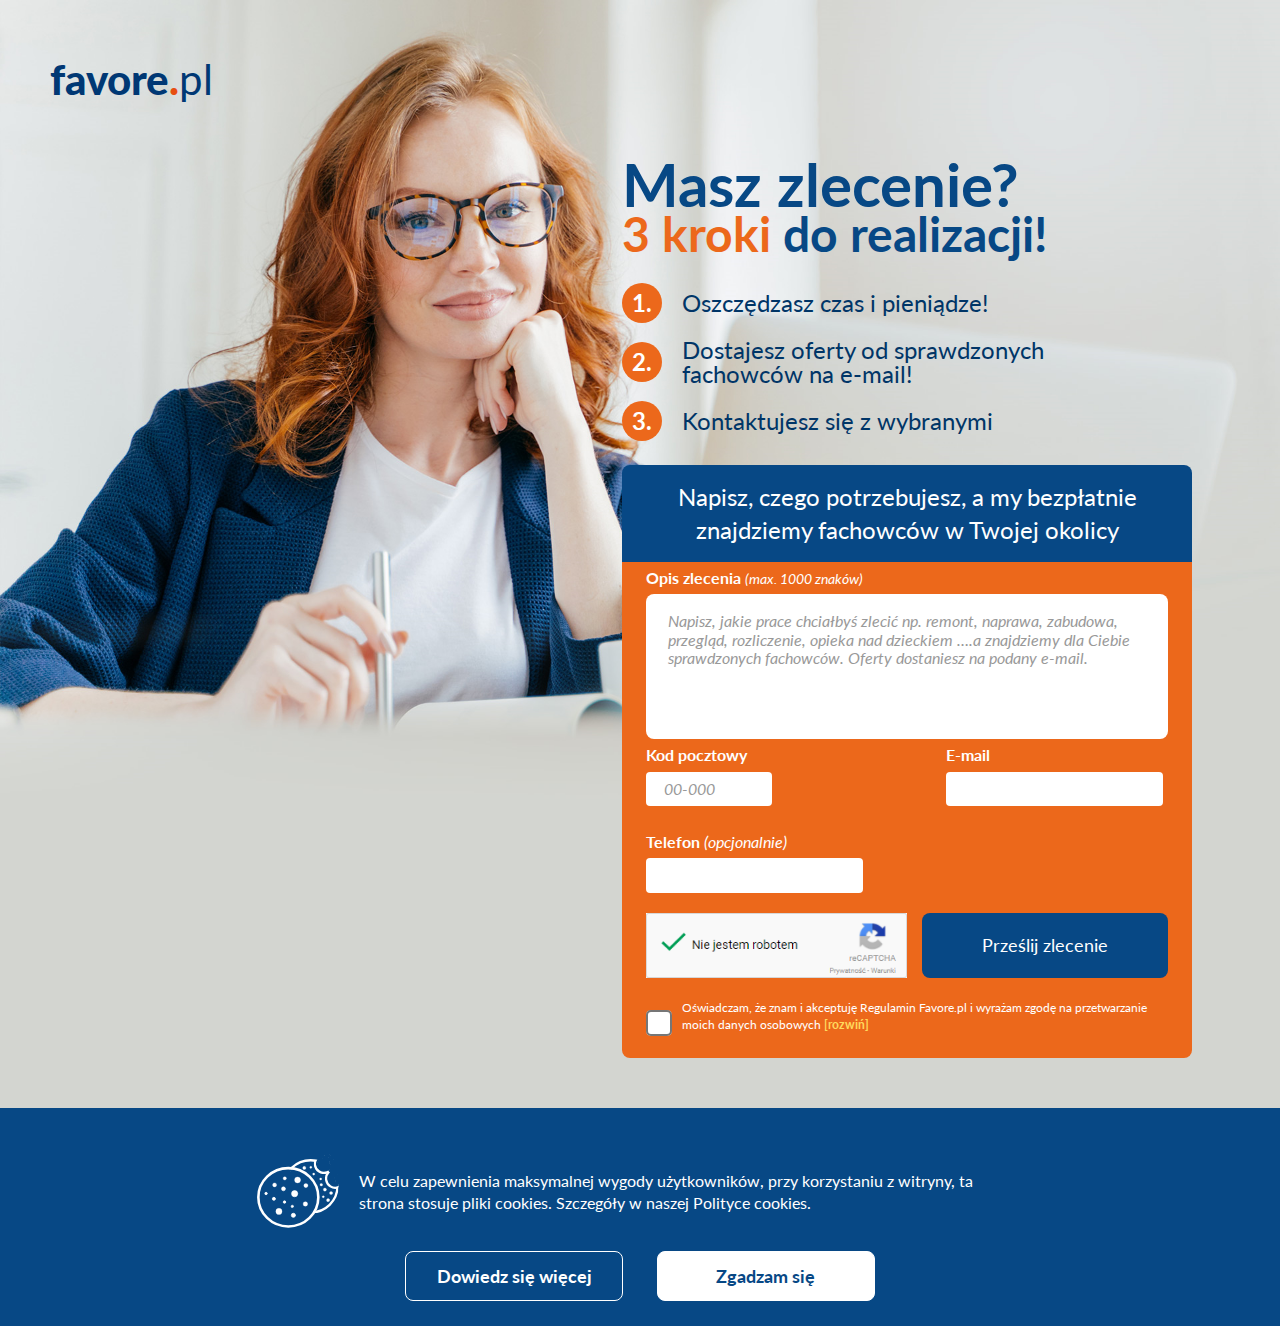
==== index.html @ f9d9acee "Initial commit" ====
<!doctype html>
<html class="no-js" lang="en">

<head>
  <meta charset="utf-8">
  <title></title>
  <meta name="description" content="">
  <meta name="viewport" content="width=device-width, initial-scale=1">

  <meta property="og:title" content="">
  <meta property="og:type" content="">
  <meta property="og:url" content="">
  <meta property="og:image" content="">

  <link rel="manifest" href="site.webmanifest">
  <link rel="apple-touch-icon" href="icon.png">
  <!-- Place favicon.ico in the root directory -->

  <link rel="stylesheet" href="css/normalize.css">
  <link rel="stylesheet" href="css/main.css">
  <link rel="stylesheet" href="css/custom.css">
  <link rel="stylesheet" href="css/cookies.css">
  <link rel="stylesheet" href="css/form.css">
  <link rel="stylesheet" href="css/flex.css">
  <link rel="preconnect" href="https://fonts.googleapis.com">
  <link rel="preconnect" href="https://fonts.gstatic.com" crossorigin>
  <link href="https://fonts.googleapis.com/css2?family=Lato:ital,wght@0,400;0,700;0,900;1,400&display=swap" rel="stylesheet"><meta name="theme-color" content="#fafafa">
</head>

<body>
  <div class="container">
  <div class="logo">
    <span class="logo-text"><span class="logo-bold">favore<span class="logo--dot">.</span></span>pl</span>
  </div>
  <main>
    <div class="header">
        <h1>Masz zlecenie?</h1>
        <p><span class="header--span">3&nbsp;kroki</span> do realizacji!</p>
        <ol>
          <li>Oszczędzasz czas i pieniądze!</li>
          <li>Dostajesz oferty od sprawdzonych fachowców na e-mail!</li>
          <li>Kontaktujesz się z wybranymi</li>
        </ol>
    </div>
    <div class="content">
      <header>
        <p>Napisz, czego potrzebujesz, a my bezpłatnie znajdziemy fachowców w Twojej okolicy</p>
      </header>
      <form action="order.html" id=order_form>
        <label class="bold" for="description">Opis zlecenia <span class="note s-14">(max. 1000 znaków)</span></label>
        <textarea id="description" required maxlength="1000" name="description" cols='100' rows="7" placeholder="Napisz, jakie prace chciałbyś zlecić np. remont, naprawa, zabudowa, przegląd, rozliczenie, opieka nad dzieckiem ….a znajdziemy dla Ciebie sprawdzonych fachowców. Oferty dostaniesz na podany e-mail."></textarea>
        <div class="form--row">
        <div class="input--flex postal bold">
          <label for="postal_code">Kod pocztowy</label>
          <input id="postal" required name="postal_code" maxlength="6" type="text" pattern="[0-9]{2}-[0-9]{3}" placeholder="00-000">
        </div>
        <div class="input--flex bold">
          <label for="email">E-mail</label>
          <input id="email" required name="email" pattern=".+@.+">
        </div>
        <div class="input--flex bold">
          <label for="phone">Telefon <span class="note s-16">(opcjonalnie)</span></label>
          <input id="phone" name="phone" type="tel" maxlength="15" pattern="\+[0-9]{2}-[0-9]{3}-[0-9]{3}-[0-9]{3}">
        </div>
      </div>
      <div class="form--row confirm">
          <img class="captcha" src="./img/img2.png">
          <button id="submit_button" type="submit" class="submit" onclick="Validate()">Prześlij zlecenie</button>
        </div>
          <div class="input--checkbox">
          <div>
            <label id="terms" for="terms">Oświadczam, że znam i akceptuję Regulamin Favore.pl i wyrażam zgodę na przetwarzanie moich danych osobowych </label>
            <span id="more" class="more bold">[rozwiń]</span>
          </div>
          <input id="terms_accept" name="terms" type="checkbox" required onclick="Terms_accept()">
        </div>
      </form>
    </div>
  </main>

  </div>
<div class="cookies" id="cookies">
  <div class="cookies--content">
    <img src="./img/rysunek.svg">
  <p>W celu zapewnienia maksymalnej wygody użytkowników, przy korzystaniu z witryny, ta strona stosuje pliki cookies. Szczegóły w naszej Polityce cookies.</p>
    
  </div>
  <div class="cookies--content-buttons">
      <button class="cookies--buttons-more">Dowiedz się więcej</button>
      <button class="cookies--buttons-agree" onclick="Hide_cookies()">Zgadzam się</button>
    </div>
  </div>
</div>

  <script src="js/vendor/modernizr-3.11.2.min.js"></script>
  <script src="js/plugins.js"></script>
  <script src="js/main.js"></script>

  <!-- Google Analytics: change UA-XXXXX-Y to be your site's ID. -->
  <script>
    window.ga = function () { ga.q.push(arguments) }; ga.q = []; ga.l = +new Date;
    ga('create', 'UA-XXXXX-Y', 'auto'); ga('set', 'anonymizeIp', true); ga('set', 'transport', 'beacon'); ga('send', 'pageview')
  </script>
  <script src="https://www.google-analytics.com/analytics.js" async></script>
  <!-- hide cookies -->
  <script>
    function Hide_cookies(){
      document.querySelector("#cookies").classList.add("hidden")
    }
    </script>
    <!-- show more info -->
    <script>
      more = document.querySelector("#more");
      terms = document.querySelector("#terms")
      terms_old = terms.innerText
      more.addEventListener("click",function(){
        if(more.innerText=="[rozwiń]"){
          terms.innerText="Oświadczam, że znam i akceptuję Regulamin Favore.pl i wyrażam zgodę na przetwarzanie moich danych osobowych w celu korzystania z Serwisu favore.pl oraz dla wypełnienia prawnie usprawiedliwionych celów realizowanych przez Favore.pl Sp. z o.o. albo odbiorców danych zgodnie z Polityką Prywatności. Administratorem danych osobowych jest Favore.pl Sp. z o.o. z siedzibą w Warszawie przy ul. Wawrzyszewska 11 lok. 6. Twoje dane osobowe będą przetwarzane w szczególności w celu wykonania Umowy zawartej z Tobą na podstawie Regulaminu, w tym do umożliwienia świadczenia usługi drogą elektroniczną oraz pełnego korzystania z serwisu favore.pl, w tym dodawania i publikowania zapytań/zleceń do Dostawców interesujących Cię usług i produktów oraz kontaktowania Cię z nimi. Gwarantujemy spełnienie wszystkich Twoich praw wynikających z ogólnego rozporządzenia o ochronie danych, tj. prawo dostępu, sprostowania oraz usunięcia Twoich danych, ograniczenia ich przetwarzania, prawo do ich przenoszenia, niepodlegania zautomatyzowanemu podejmowaniu decyzji, w tym profilowaniu, a także prawo wyrażenia sprzeciwu wobec przetwarzania Twoich danych osobowych.";
          more.innerText="[zwiń]"
        }else{
          terms.innerText=terms_old;
          more.innerText="[rozwiń]"
        };
      })
    </script>
    <!-- validate form -->
    <script>
      function Terms_accept(){
        const submit = document.querySelector("#submit_button");

        submit.disabled=false
      }
      function ValidatePostalCode(value) {
        return /[0-9]{2}-[0-9]{3}/.test(value);
      }
      function ValidateEmail(value) {
        return /.+@.+/.test(value);
      }
      function Validate(){
        const description = document.querySelector("#description").value;
        const postal = document.querySelector("#postal").value;
        const email = document.querySelector("#email").value;
        const checkbox = document.querySelector("#terms_accept").checked;
  
        if (1<description.length && description.length<1000 && ValidatePostalCode(postal) && ValidateEmail(email) && checkbox) {
          submit.disabled = false
        }
        else return 0;
      }
      

    </script>
</body>

</html>
---- css/main.css ----
/*! HTML5 Boilerplate v8.0.0 | MIT License | https://html5boilerplate.com/ */

/* main.css 2.1.0 | MIT License | https://github.com/h5bp/main.css#readme */
/*
 * What follows is the result of much research on cross-browser styling.
 * Credit left inline and big thanks to Nicolas Gallagher, Jonathan Neal,
 * Kroc Camen, and the H5BP dev community and team.
 */

/* ==========================================================================
   Base styles: opinionated defaults
   ========================================================================== */

html {
  color: #222;
  font-size: 1em;
  line-height: 1.4;
}

/*
 * Remove text-shadow in selection highlight:
 * https://twitter.com/miketaylr/status/12228805301
 *
 * Vendor-prefixed and regular ::selection selectors cannot be combined:
 * https://stackoverflow.com/a/16982510/7133471
 *
 * Customize the background color to match your design.
 */

::-moz-selection {
  background: #b3d4fc;
  text-shadow: none;
}

::selection {
  background: #b3d4fc;
  text-shadow: none;
}

/*
 * A better looking default horizontal rule
 */

hr {
  display: block;
  height: 1px;
  border: 0;
  border-top: 1px solid #ccc;
  margin: 1em 0;
  padding: 0;
}

/*
 * Remove the gap between audio, canvas, iframes,
 * images, videos and the bottom of their containers:
 * https://github.com/h5bp/html5-boilerplate/issues/440
 */

audio,
canvas,
iframe,
img,
svg,
video {
  vertical-align: middle;
}

/*
 * Remove default fieldset styles.
 */

fieldset {
  border: 0;
  margin: 0;
  padding: 0;
}

/*
 * Allow only vertical resizing of textareas.
 */

textarea {
  resize: vertical;
}

/* ==========================================================================
   Author's custom styles
   ========================================================================== */

/* ==========================================================================
   Helper classes
   ========================================================================== */

/*
 * Hide visually and from screen readers
 */

.hidden,
[hidden] {
  display: none !important;
}

/*
 * Hide only visually, but have it available for screen readers:
 * https://snook.ca/archives/html_and_css/hiding-content-for-accessibility
 *
 * 1. For long content, line feeds are not interpreted as spaces and small width
 *    causes content to wrap 1 word per line:
 *    https://medium.com/@jessebeach/beware-smushed-off-screen-accessible-text-5952a4c2cbfe
 */

.sr-only {
  border: 0;
  clip: rect(0, 0, 0, 0);
  height: 1px;
  margin: -1px;
  overflow: hidden;
  padding: 0;
  position: absolute;
  white-space: nowrap;
  width: 1px;
  /* 1 */
}

/*
 * Extends the .sr-only class to allow the element
 * to be focusable when navigated to via the keyboard:
 * https://www.drupal.org/node/897638
 */

.sr-only.focusable:active,
.sr-only.focusable:focus {
  clip: auto;
  height: auto;
  margin: 0;
  overflow: visible;
  position: static;
  white-space: inherit;
  width: auto;
}

/*
 * Hide visually and from screen readers, but maintain layout
 */

.invisible {
  visibility: hidden;
}

/*
 * Clearfix: contain floats
 *
 * For modern browsers
 * 1. The space content is one way to avoid an Opera bug when the
 *    `contenteditable` attribute is included anywhere else in the document.
 *    Otherwise it causes space to appear at the top and bottom of elements
 *    that receive the `clearfix` class.
 * 2. The use of `table` rather than `block` is only necessary if using
 *    `:before` to contain the top-margins of child elements.
 */

.clearfix::before,
.clearfix::after {
  content: " ";
  display: table;
}

.clearfix::after {
  clear: both;
}

/* ==========================================================================
   EXAMPLE Media Queries for Responsive Design.
   These examples override the primary ('mobile first') styles.
   Modify as content requires.
   ========================================================================== */

@media only screen and (min-width: 35em) {
  /* Style adjustments for viewports that meet the condition */
}

@media print,
  (-webkit-min-device-pixel-ratio: 1.25),
  (min-resolution: 1.25dppx),
  (min-resolution: 120dpi) {
  /* Style adjustments for high resolution devices */
}

/* ==========================================================================
   Print styles.
   Inlined to avoid the additional HTTP request:
   https://www.phpied.com/delay-loading-your-print-css/
   ========================================================================== */

@media print {
  *,
  *::before,
  *::after {
    background: #fff !important;
    color: #000 !important;
    /* Black prints faster */
    box-shadow: none !important;
    text-shadow: none !important;
  }

  a,
  a:visited {
    text-decoration: underline;
  }

  a[href]::after {
    content: " (" attr(href) ")";
  }

  abbr[title]::after {
    content: " (" attr(title) ")";
  }

  /*
   * Don't show links that are fragment identifiers,
   * or use the `javascript:` pseudo protocol
   */
  a[href^="#"]::after,
  a[href^="javascript:"]::after {
    content: "";
  }

  pre {
    white-space: pre-wrap !important;
  }

  pre,
  blockquote {
    border: 1px solid #999;
    page-break-inside: avoid;
  }

  /*
   * Printing Tables:
   * https://web.archive.org/web/20180815150934/http://css-discuss.incutio.com/wiki/Printing_Tables
   */
  thead {
    display: table-header-group;
  }

  tr,
  img {
    page-break-inside: avoid;
  }

  p,
  h2,
  h3 {
    orphans: 3;
    widows: 3;
  }

  h2,
  h3 {
    page-break-after: avoid;
  }
}
---- css/custom.css ----
body {
  font-family: "Lato", sans-serif;
  font-size: 24px;
  background-color: #d3d5d0;
}

.bold {
  font-weight: 700;
}

.logo {
  font-size: 42px;
  color: #003874;
}

.logo .logo-bold {
  font-weight: 900;
}

.logo .logo--dot {
  color: #e74e10;
}

.captcha {
  width: 50%;
}

.header {
  color: #074885;
  line-height: 50px;
}

.header h1,
.header p {
  margin: 0;
  font-weight: 700;
}

.header h1 {
  font-size: 60px;
}

.header p {
  font-size: 48px;
}

.header .header--span {
  color: #ec681b;
}

ol {
  line-height: 24px;
  list-style: none;
  counter-reset: counter;
  padding: 0;
}

ol li {
  margin: 15px 0 0 0;
  counter-increment: counter;
  color: #003567;
  display: -webkit-box;
  display: -ms-flexbox;
  display: flex;
  -webkit-box-orient: horizontal;
  -webkit-box-direction: normal;
      -ms-flex-direction: row;
          flex-direction: row;
  -webkit-box-pack: left;
      -ms-flex-pack: left;
          justify-content: left;
  -webkit-box-align: center;
      -ms-flex-align: center;
          align-items: center;
}

ol li::before {
  margin-right: 20px;
  display: -webkit-box;
  display: -ms-flexbox;
  display: flex;
  -webkit-box-align: center;
      -ms-flex-align: center;
          align-items: center;
  -webkit-box-pack: center;
      -ms-flex-pack: center;
          justify-content: center;
  content: counter(counter) ". ";
  color: white;
  font-weight: 700;
  background-color: #ec681b;
  border-radius: 100%;
  padding: 8px 10px;
}

.content {
  color: white;
}

.content header {
  text-align: center;
  background-color: #074885;
  border-radius: 8px 8px 0 0;
  padding: 15px 20px;
}

.content header p {
  margin: 0;
}
/*# sourceMappingURL=custom.css.map */
---- css/cookies.css ----
.cookies {
  font-size: 16px;
  padding: 2vw 20vw;
  color: white;
  background-color: #074885;
  display: -webkit-box;
  display: -ms-flexbox;
  display: flex;
  -webkit-box-pack: center;
      -ms-flex-pack: center;
          justify-content: center;
  -webkit-box-orient: vertical;
  -webkit-box-direction: normal;
      -ms-flex-direction: column;
          flex-direction: column;
  -webkit-box-align: center;
      -ms-flex-align: center;
          align-items: center;
}

.cookies .cookies--content {
  display: -webkit-box;
  display: -ms-flexbox;
  display: flex;
}

.cookies .cookies--content p {
  padding: 20px;
}

.cookies .cookies--content-buttons {
  width: 70%;
  display: -webkit-box;
  display: -ms-flexbox;
  display: flex;
  -webkit-box-pack: space-evenly;
      -ms-flex-pack: space-evenly;
          justify-content: space-evenly;
}

.cookies button {
  font-size: 18px;
  font-weight: 700;
  color: white;
  padding: 14px 28px;
  border: white solid 1px;
  background-color: #074885;
  border-radius: 8px;
  width: 218px;
  height: 50px;
}

.cookies .cookies--buttons-more:hover,
.cookies .cookies--buttons-agree {
  background-color: white;
  color: #074885;
}
/*# sourceMappingURL=cookies.css.map */
---- css/form.css ----
form {
  border-radius: 0 0 8px 8px;
  -webkit-box-pack: justify;
      -ms-flex-pack: justify;
          justify-content: space-between;
  padding: 0 24px;
}

.thanks {
  -webkit-box-pack: center;
      -ms-flex-pack: center;
          justify-content: center;
  padding: 2vw 2vw;
  margin-bottom: 20px;
  text-align: center;
  border-radius: 8px;
}

.thanks h3,
.thanks p {
  margin: 0;
}

.thanks h3 {
  font-size: 24px;
}

.thanks p {
  font-size: 18px;
}

form,
.thanks {
  color: white;
  background-color: #ec681b;
  font-size: 16px;
  display: -webkit-box;
  display: -ms-flexbox;
  display: flex;
  -ms-flex-wrap: wrap;
      flex-wrap: wrap;
}

form label,
.thanks label {
  margin: 5px 0;
}

form .note,
.thanks .note {
  font-weight: 400;
  font-style: italic;
}

form .note.s-14,
.thanks .note.s-14 {
  font-size: 14px;
}

form .note.s-16,
.thanks .note.s-16 {
  font-size: 16px;
}

form input,
.thanks input {
  border-radius: 4px;
  border: none;
  margin-right: 5px;
}

form input,
form textarea,
.thanks input,
.thanks textarea {
  padding: 8px 12px;
}

form .submit,
.thanks .submit {
  background-color: #074885;
  border: none;
  font-size: 18px;
  color: white;
  padding: 0 50px;
  border-radius: 8px;
  -ms-flex-item-align: stretch;
      -ms-grid-row-align: stretch;
      align-self: stretch;
  padding: 20px 60px;
}

form ::-webkit-input-placeholder,
.thanks ::-webkit-input-placeholder {
  padding: 10px;
  font-style: italic;
  color: #999999;
}

form :-ms-input-placeholder,
.thanks :-ms-input-placeholder {
  padding: 10px;
  font-style: italic;
  color: #999999;
}

form ::-ms-input-placeholder,
.thanks ::-ms-input-placeholder {
  padding: 10px;
  font-style: italic;
  color: #999999;
}

form ::placeholder,
.thanks ::placeholder {
  padding: 10px;
  font-style: italic;
  color: #999999;
}

.form--row {
  display: -webkit-box;
  display: -ms-flexbox;
  display: flex;
  -ms-flex-wrap: wrap;
      flex-wrap: wrap;
  -webkit-box-pack: justify;
      -ms-flex-pack: justify;
          justify-content: space-between;
  -webkit-box-align: end;
      -ms-flex-align: end;
          align-items: flex-end;
  width: 100%;
}

.input--flex {
  display: -webkit-box;
  display: -ms-flexbox;
  display: flex;
  -webkit-box-orient: vertical;
  -webkit-box-direction: normal;
      -ms-flex-direction: column;
          flex-direction: column;
  margin-bottom: 20px;
}

.input--flex.postal {
  width: 25%;
}

.input--flex input {
  padding: 8px;
}

.input--checkbox {
  display: -webkit-box;
  display: -ms-flexbox;
  display: flex;
  -webkit-box-orient: horizontal;
  -webkit-box-direction: reverse;
      -ms-flex-direction: row-reverse;
          flex-direction: row-reverse;
  padding: 22px 0;
  font-size: 12px;
  font-weight: 400;
}

.input--checkbox input {
  margin-top: 5px;
  zoom: 2;
}

.input--checkbox .more {
  color: #ffd95d;
  cursor: pointer;
}

.input--checkbox .more:hover {
  color: #074885;
}

textarea {
  resize: none;
  border-radius: 8px;
  border: none;
}

textarea::-webkit-input-placeholder {
  font-style: italic;
  font-size: 16px;
}

textarea:-ms-input-placeholder {
  font-style: italic;
  font-size: 16px;
}

textarea::-ms-input-placeholder {
  font-style: italic;
  font-size: 16px;
}

textarea::placeholder {
  font-style: italic;
  font-size: 16px;
}
/*# sourceMappingURL=form.css.map */
---- css/flex.css ----
@media only screen and (max-width: 360px) {
  .form--row {
    -webkit-box-orient: vertical !important;
    -webkit-box-direction: normal !important;
        -ms-flex-direction: column !important;
            flex-direction: column !important;
    -webkit-box-align: start;
        -ms-flex-align: start;
            align-items: flex-start;
  }
  .form--row input {
    width: 70vw;
  }
  .confirm button {
    margin: 10px 0;
  }
  .confirm img {
    width: 100%;
  }
  textarea {
    height: 20vh;
  }
  .cookies--content {
    -webkit-box-orient: vertical;
    -webkit-box-direction: normal;
        -ms-flex-direction: column;
            flex-direction: column;
    -webkit-box-align: center;
        -ms-flex-align: center;
            align-items: center;
  }
  .cookies--content img {
    width: 50%;
  }
  .cookies--content-buttons {
    -webkit-box-orient: vertical;
    -webkit-box-direction: normal;
        -ms-flex-direction: column;
            flex-direction: column;
    -webkit-box-align: center;
        -ms-flex-align: center;
            align-items: center;
  }
  .cookies--content-buttons button {
    margin: 10px 0;
  }
  .logo {
    background: url(../img/grafika-top-2.png);
    background-size: cover;
    height: 40vh;
    width: 100%;
  }
  .logo .logo-text {
    margin-left: 30px;
    font-size: 26px;
  }
  .header {
    width: 80%;
    margin: auto;
  }
  .content {
    max-width: 310px;
    margin: 20px auto;
  }
  .container {
    background: none;
  }
}

@media only screen and (min-width: 361px) {
  .content {
    max-width: 570px;
    margin-bottom: 50px;
  }
  .logo {
    margin: 50px;
  }
  .container {
    background-image: url(../img/grafika-top-2.png);
  }
}

@media only screen and (min-width: 361px) and (min-width: 361px) and (max-width: 768px) {
  .header {
    width: 55%;
    margin-left: auto;
  }
}

@media only screen and (min-width: 361px) and (max-width: 1366px) {
  .container {
    background-size: contain;
  }
}

@media only screen and (min-width: 361px) and (min-width: 769px) {
  .header {
    width: 80%;
  }
}

@media only screen and (min-width: 361px) {
  .container {
    display: -webkit-box;
    display: -ms-flexbox;
    display: flex;
    -webkit-box-orient: vertical;
    -webkit-box-direction: normal;
        -ms-flex-direction: column;
            flex-direction: column;
    -webkit-box-pack: center;
        -ms-flex-pack: center;
            justify-content: center;
    background-repeat: no-repeat;
    min-height: 100vh;
  }
  .logo {
    -ms-flex-item-align: start;
        align-self: flex-start;
  }
  main {
    display: -webkit-box;
    display: -ms-flexbox;
    display: flex;
    -webkit-box-orient: vertical;
    -webkit-box-direction: normal;
        -ms-flex-direction: column;
            flex-direction: column;
    -webkit-box-align: start;
        -ms-flex-align: start;
            align-items: flex-start;
    margin-left: auto;
  }
}
/*# sourceMappingURL=flex.css.map */
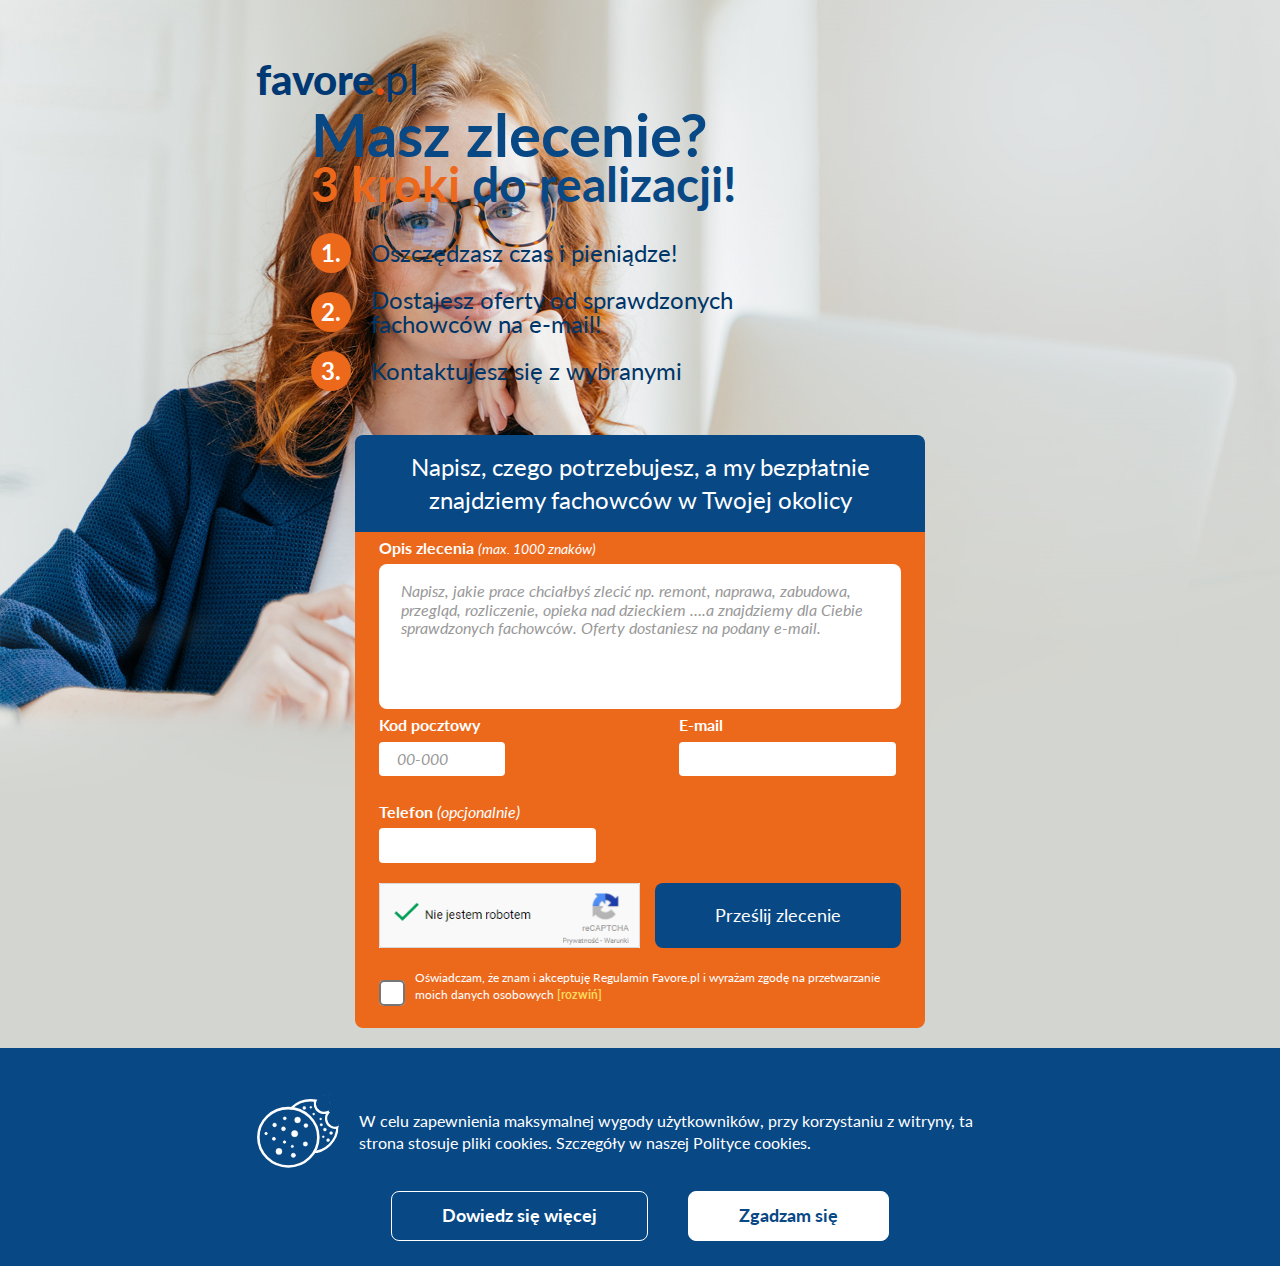
==== commit 68664be4: "fix content margin" ====
--- a/index.html
+++ b/index.html
@@ -60,7 +60,7 @@
         </div>
         <div class="input--flex bold">
           <label for="phone">Telefon <span class="note s-16">(opcjonalnie)</span></label>
-          <input id="phone" name="phone" type="tel" maxlength="15" pattern="\+[0-9]{2}-[0-9]{3}-[0-9]{3}-[0-9]{3}">
+          <input id="phone" name="phone" type="tel" maxlength="12" pattern="\+[0-9]{2}[0-9]{3}[0-9]{3}[0-9]{3}">
         </div>
       </div>
       <div class="form--row confirm">
--- a/css/custom.css
+++ b/css/custom.css
@@ -1,3 +1,7 @@
+.cookies--content-buttons button {
+  margin: 0 20px;
+}
+
 body {
   font-family: "Lato", sans-serif;
   font-size: 24px;
--- a/css/cookies.css
+++ b/css/cookies.css
@@ -29,24 +29,23 @@
 }
 
 .cookies .cookies--content-buttons {
-  width: 70%;
+  width: 90%;
   display: -webkit-box;
   display: -ms-flexbox;
   display: flex;
-  -webkit-box-pack: space-evenly;
-      -ms-flex-pack: space-evenly;
-          justify-content: space-evenly;
+  -webkit-box-pack: center;
+      -ms-flex-pack: center;
+          justify-content: center;
 }
 
 .cookies button {
   font-size: 18px;
   font-weight: 700;
   color: white;
-  padding: 14px 28px;
+  padding: 0px 50px;
   border: white solid 1px;
   background-color: #074885;
   border-radius: 8px;
-  width: 218px;
   height: 50px;
 }
 
--- a/css/flex.css
+++ b/css/flex.css
@@ -85,11 +85,40 @@
     width: 55%;
     margin-left: auto;
   }
+  .content {
+    max-width: 95vw;
+    margin: auto;
+  }
 }
 
-@media only screen and (min-width: 361px) and (max-width: 1366px) {
+@media only screen and (min-width: 361px) and (max-width: 768px) {
+  main,
+  .content {
+    margin: auto;
+  }
+  .content {
+    margin: auto;
+  }
+}
+
+@media only screen and (min-width: 361px) and (max-width: 1365px) {
   .container {
     background-size: contain;
+  }
+}
+
+@media only screen and (min-width: 361px) and (min-width: 1366px) {
+  main {
+    margin-left: 52%;
+  }
+}
+
+@media only screen and (min-width: 361px) and (min-width: 769px) and (max-width: 1365px) {
+  .logo {
+    margin: 50px 0 0 20vw;
+  }
+  main {
+    margin: auto;
   }
 }
 
@@ -129,7 +158,10 @@
     -webkit-box-align: start;
         -ms-flex-align: start;
             align-items: flex-start;
-    margin-left: auto;
   }
 }
+
+.content {
+  margin: 20px auto;
+}
 /*# sourceMappingURL=flex.css.map */